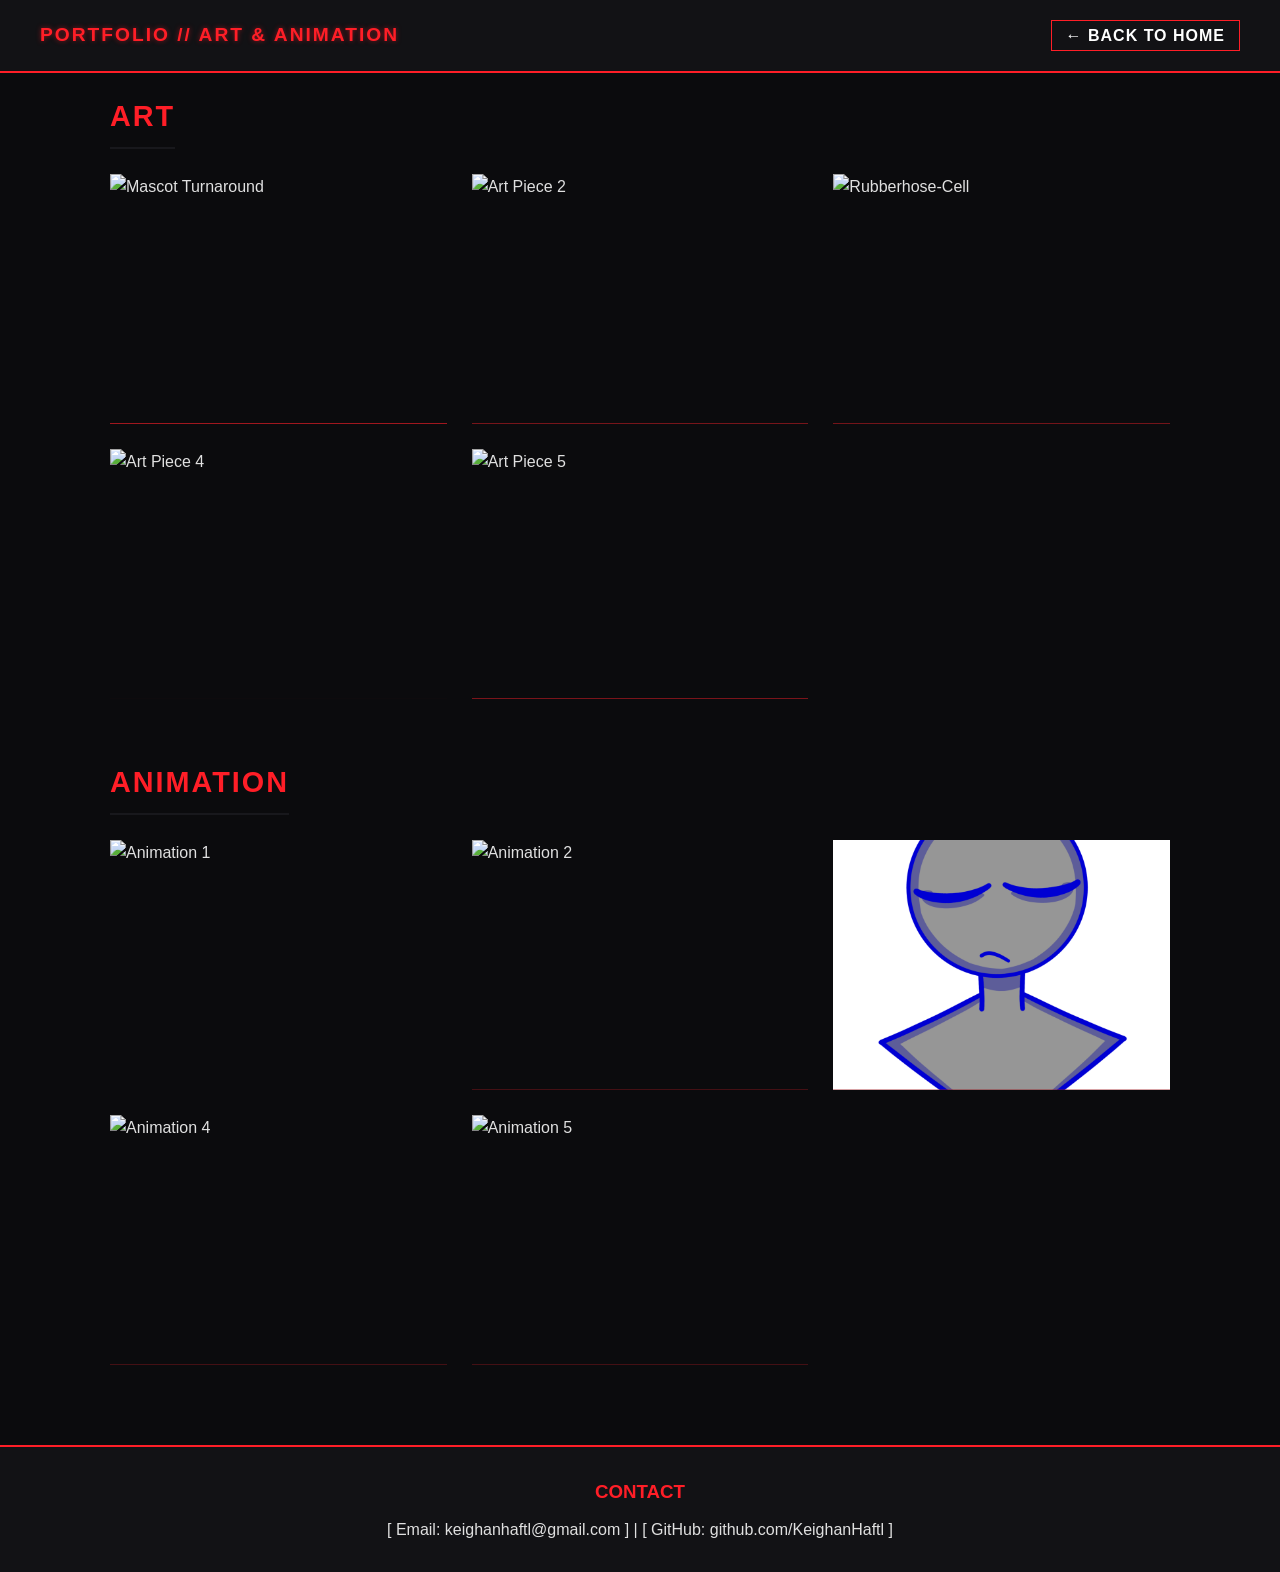
==== art.html @ bc4e9bb8 "Add files via upload" ====
<!DOCTYPE html>
<html lang="en">
<head>
    <meta charset="UTF-8">
    <meta name="viewport" content="width=device-width, initial-scale=1.0">
    <title>Art & Animation | Portfolio</title>
    <link rel="stylesheet" href="styles.css">
</head>
<body>

    <!-- Header Section -->
    <header class="site-header">
        <div class="logo">PORTFOLIO // ART & ANIMATION</div>
        <nav class="top-nav">
            <a href="index.html" class="nav-back-link">← BACK TO HOME</a>
        </nav>
    </header>

    <!-- Main Content Container -->
    <main class="content-container">

        <!-- ART SECTION -->
        <section class="gallery-section">
            <h2 class="section-title">ART</h2>
            <div class="gallery-grid">
                
                <!-- Art Item 1 -->
                <div class="gallery-card" onclick="openLightbox(this)">
                    <img src="Mascot Turnaround.PNG" class="card-media" alt="Mascot Turnaround">
                    <div class="card-overlay">
                        <h3 class="card-title">Mascot Turnaround</h3>
                        <p class="card-description">A turn around for a mascot type character inspired by many other characters from various media.</p>
                        <br/>
                        <p class="medium-description"><b>Medium</b>: Digital Art on iPad, Procreate</p>
                    </div>
                </div>

                <!-- Art Item 2 -->
                <div class="gallery-card" onclick="openLightbox(this)">
                    <img src="Demsound Art.PNG" alt="Art Piece 2" class="card-media">
                    <div class="card-overlay">
                        <h3 class="card-title">Original Character Digital Art Piece</h3>
                        <p class="card-description">A digital painting of one of my original characters, Demsound. This painting was shown in my school’s art exhibit.</p>
                        <br/>
                        <p class="medium-description"><b>Medium</b>: Digital Art on iPad, Procreate</p>
                    </div>
                </div>

                <!-- Art Item 3 -->
                <div class="gallery-card" onclick="openLightbox(this)">
                    <img src="https://i.ibb.co/k2KmHxhs/Rubberhose-Cell.png" alt="Rubberhose-Cell"" alt="Art Piece 3" class="card-media">
                    <div class="card-overlay">
                        <h3 class="card-title">Rubber Hose Cell</h3>
                        <p class="card-description">A painting that mimic an animation cell from 1930s animation.</p>
                        <br/>
                        <p class="medium-description"><b>Medium</b>: Painting with Posca markers or plastic and watercolors on watercolor paper</p>
                    </div>
                </div>

                <!-- Art Item 4 -->
                <div class="gallery-card" onclick="openLightbox(this)">
                    <img src="https://i.ibb.co/mr1XYSP5/Jane-Doe-Painting.png" alt="Art Piece 4" class="card-media">
                    <div class="card-overlay">
                        <h3 class="card-title">Jane Doe Painting</h3>
                        <p class="card-description">An painting of Jane Doe from the broadway musical “Ride the Cyclone”</p>
                        <br/>
                        <p class="medium-description"><b>Medium</b>: Painting on canvas with acrylic paint</p>
                    </div>
                </div>

                <!-- Art Item 5 -->
                <div class="gallery-card" onclick="openLightbox(this)">
                    <img src="https://i.ibb.co/TDmG9J2P/Zombie-Sculpture.png" alt="Art Piece 5" class="card-media">
                    <div class="card-overlay">
                        <h3 class="card-title">Zombie Sculpture</h3> 
                        <p class="card-description">The first sculpture I ever made of a zombie</p>
                        <br/>
                        <p class="medium-description"><b>Medium</b>: Sculpture made with wire, air dry clay, plaster bandage, a pipe cleaner, paint, and a wood board for the base</p>
                    </div>
                </div>

            </div>
        </section>

        <!-- ANIMATION SECTION -->
        <section class="gallery-section">
            <h2 class="section-title">ANIMATION</h2>
            <div class="gallery-grid">
                
                <!-- Animation Item 1 -->
                <div class="gallery-card" onclick="openLightbox(this)">
                    <img src="Clancy Reanimated.GIF" alt="Animation 1" class="card-media">
                    <div class="card-overlay">
                        <h3 class="card-title">Reanimation of a Knotts Scary Farm Animation</h3>
                        <p class="card-description">My attempt at reanimating a shot from a Knott’s Scary Farm video for their new haunted house “Inked” in frame by frame animation like in the 1930s with inspiration from Bendy and the Ink Machine</p>
                        <p class="medium-description"><b>Medium</b>: Digital Art on IPad, Toonsquid</p>
                    </div>
                </div>

                <!-- Animation Item 2 -->
                <div class="gallery-card" onclick="openLightbox(this)">
                    <img src="Head Turn.GIF" alt="Animation 2" class="card-media">
                    <div class="card-overlay">
                        <h3 class="card-title">Head Turn</h3>
                        <p class="card-description">A head turn animation</p>
                        <p class="medium-description"><b>Medium</b>: Digital Art on IPad, Toonsquid</p>
                    </div>
                </div>

                <!-- Animation Item 3 -->
                <div class="gallery-card" onclick="openLightbox(this)">
                    <img src="Keyframe Animation.GIF" alt="Animation 3" class="card-media">
                    <div class="card-overlay">
                        <h3 class="card-title">Keyframe Animation</h3>
                        <p class="card-description">A keyframe animation</p>
                        <p class="medium-description"><b>Medium</b>: Digital Art on IPad, Toonsquid</p>
                    </div>
                </div>

                <!-- Animation Item 4 -->
                <div class="gallery-card" onclick="openLightbox(this)">
                    <img src="Looking At Hand.GIF" alt="Animation 4" class="card-media">
                    <div class="card-overlay">
                        <h3 class="card-title">Looking at Hand Animation</h3>
                        <p class="card-description">Another frame by frame animation</p>
                        <p class="medium-description"><b>Medium</b>: Digital Art on IPad, Toonsquid</p>
                    </div>
                </div>

                <!-- Animation Item 5 -->
                <div class="gallery-card" onclick="openLightbox(this)">
                    <img src="Walk Animation.GIF" alt="Animation 5" class="card-media">
                    <div class="card-overlay">
                        <h3 class="card-title">Walk Animation</h3>
                        <p class="card-description">A walking animation</p>
                        <p class="medium-description"><b>Medium</b>: Digital Art on IPad, Toonsquid</p>
                    </div>
                </div>

            </div>
        </section>

    </main>

    <!-- FULL SCREEN LIGHTBOX MODAL -->
    <div id="lightbox-modal" class="lightbox-modal" onclick="closeLightbox(event)">
        <div class="lightbox-container" onclick="event.stopPropagation()">
            <button class="lightbox-close" onclick="closeLightbox()">✕</button>
            <div class="lightbox-media-wrapper">
                <img id="lightbox-img" src="" alt="Full Screen Preview">
            </div>
            <div class="lightbox-info">
                <h2 id="lightbox-title"></h2>
                <p id="lightbox-description"></p>
                <p id="lightbox-medium"></p> 
            </div>
        </div>
    </div>

    <!-- Footer Section -->
    <footer class="site-footer">
        <h3>CONTACT</h3>
        <p>[ Email: keighanhaftl@gmail.com ] | [ GitHub: github.com/KeighanHaftl ]</p>
    </footer>

    <!-- Lightbox Script -->
    <script>
        function openLightbox(card) {
            if (!card) return;

            const mediaImg = card.querySelector('.card-media');
            const titleEl = card.querySelector('.card-title');
            const descEl = card.querySelector('.card-description');
            const mediumEl = card.querySelector('.medium-description');

            const mediaSrc = mediaImg ? mediaImg.src : '';
            const titleText = titleEl ? titleEl.innerText : '';
            const descText = descEl ? descEl.innerText : '';
            const mediumHTML = mediumEl ? mediumEl.innerHTML : '';

            const modalImg = document.getElementById('lightbox-img');
            const modalTitle = document.getElementById('lightbox-title');
            const modalDesc = document.getElementById('lightbox-description');
            const modalMedium = document.getElementById('lightbox-medium');

            if (modalImg) modalImg.src = mediaSrc;
            if (modalTitle) modalTitle.innerText = titleText;
            if (modalDesc) modalDesc.innerText = descText;

            if (modalMedium) {
                if (mediumHTML) {
                    modalMedium.innerHTML = mediumHTML;
                    modalMedium.style.setProperty('display', 'block', 'important');
                } else {
                    modalMedium.style.setProperty('display', 'none', 'important');
                }
            }

            const modal = document.getElementById('lightbox-modal');
            if (modal) {
                modal.classList.add('active');
                document.body.style.overflow = 'hidden';
            }
        }

        function closeLightbox(event) {
            document.getElementById('lightbox-modal').classList.remove('active');
            document.body.style.overflow = 'auto';
        }

        document.addEventListener('keydown', function(e) {
            if (e.key === 'Escape') {
                closeLightbox();
            }
        });
    </script>
</body>
</html>
---- styles.css ----
/* ==========================================================================
   1. BASE THEME STYLES (Cyber-Canvas Dark Mode)
   ========================================================================== */
   * {
    box-sizing: border-box;
    margin: 0;
    padding: 0;
}

body {
    background-color: #0b0b0d;
    color: #e0e0e0;
    font-family: 'Segoe UI', Tahoma, Geneva, Verdana, sans-serif;
    line-height: 1.6;
}

/* Header */
.site-header {
    background-color: #121215;
    border-bottom: 2px solid #ff1e27;
    padding: 20px 40px;
    display: flex;
    justify-content: space-between;
    align-items: center;
}

.logo {
    font-weight: bold;
    font-size: 1.2rem;
    letter-spacing: 2px;
    color: #ff1e27;
    text-shadow: 0 0 5px rgba(255, 30, 39, 0.5);
}

.nav-back-link {
    color: #ffffff;
    text-decoration: none;
    font-weight: bold;
    letter-spacing: 1px;
    border: 1px solid #ff1e27;
    padding: 6px 14px;
    transition: all 0.2s ease-in-out;
}

.nav-back-link:hover {
    background-color: #ff1e27;
    color: #0b0b0d;
}

/* Hero Section */
.hero-section {
    max-width: 1100px;
    margin: 30px auto;
    padding: 0 20px;
}

.hero-image-placeholder {
    width: 100%;
    height: 350px;
    background-color: #18181c;
    border: 2px dashed #ff1e27;
    display: flex;
    justify-content: center;
    align-items: center;
    color: #ff1e27;
    font-weight: bold;
    letter-spacing: 1px;
}

/* Layout Container */
.content-container {
    max-width: 1100px;
    margin: 0 auto;
    padding: 20px;
}

/* About Me Section */
.about-section {
    display: flex;
    gap: 30px;
    align-items: center;
    margin-bottom: 50px;
    background-color: #121215;
    padding: 30px;
    border-left: 4px solid #ff1e27;
}

.about-text {
    flex: 1;
}

.about-text h2 {
    color: #ff1e27;
    margin-bottom: 15px;
    letter-spacing: 1px;
}

.about-image-placeholder {
    flex: 1;
    height: 250px;
    background-color: #18181c;
    border: 1px solid #444;
    display: flex;
    justify-content: center;
    align-items: center;
    color: #888;
}

/* Navigation Buttons (Home Page) */
.navigation-section {
    display: flex;
    justify-content: space-between;
    gap: 20px;
    margin-bottom: 50px;
}

.nav-btn {
    flex: 1;
    text-align: center;
    padding: 15px 20px;
    background-color: #18181c;
    color: #ffffff;
    text-decoration: none;
    font-weight: bold;
    letter-spacing: 1px;
    border: 2px solid #ff1e27;
    transition: all 0.2s ease-in-out;
}

.nav-btn:hover {
    background-color: #ff1e27;
    color: #0b0b0d;
    box-shadow: 0 0 12px rgba(255, 30, 39, 0.7);
    transform: translateY(-2px);
}

/* Gallery Section Base Headers */
.gallery-section {
    margin-bottom: 60px;
}

.section-title {
    color: #ff1e27;
    font-size: 1.8rem;
    letter-spacing: 2px;
    margin-bottom: 25px;
    border-bottom: 2px solid #18181c;
    padding-bottom: 8px;
    display: inline-block;
}

.subsection-title {
    color: #ffffff;
    font-size: 1.1rem;
    letter-spacing: 1px;
    margin: 20px 0 15px 0;
    opacity: 0.9;
}


/* ==========================================================================
   2. PLAYABLE GAMES ICON GRID
   ========================================================================== */
.games-container {
    margin-bottom: 40px;
}

.games-icon-grid {
    display: grid;
    grid-template-columns: repeat(auto-fit, minmax(280px, 1fr));
    gap: 20px;
    justify-content: center;
}

.game-card {
    background-color: #121215;
    border: 2px solid #ff1e27;
    padding: 20px;
    display: flex;
    flex-direction: column;
    align-items: center;
    text-align: center;
    transition: transform 0.25s ease, box-shadow 0.25s ease;
}

.game-card:hover {
    transform: translateY(-4px);
    box-shadow: 0 0 15px rgba(255, 30, 39, 0.4);
}

.game-icon-wrapper {
    width: 80px;
    height: 80px;
    background-color: #18181c;
    border: 1px solid #ff1e27;
    display: flex;
    justify-content: center;
    align-items: center;
    margin-bottom: 15px;
}

.game-icon-wrapper img {
    width: 100%;
    height: 100%;
    object-fit: cover;
}

.icon-placeholder {
    font-size: 2.2rem;
}

.game-card-content {
    display: flex;
    flex-direction: column;
    align-items: center;
    flex: 1;
}

.game-card-title {
    color: #ff1e27;
    font-size: 1.2rem;
    letter-spacing: 1px;
    margin-bottom: 8px;
}

.game-card-description {
    color: #e0e0e0;
    font-size: 0.85rem;
    line-height: 1.4;
    margin-bottom: 15px;
    flex: 1;
}

.game-card-link {
    display: inline-block;
    padding: 8px 16px;
    background-color: #18181c;
    color: #ffffff;
    border: 1px solid #ff1e27;
    text-decoration: none;
    font-weight: bold;
    font-size: 0.85rem;
    letter-spacing: 1px;
    transition: all 0.2s ease-in-out;
}

.game-card-link:hover {
    background-color: #ff1e27;
    color: #0b0b0d;
}


/* ==========================================================================
   3. GENERAL GALLERY GRID LAYOUT
   ========================================================================== */
.gallery-grid {
    display: grid;
    grid-template-columns: repeat(auto-fill, minmax(280px, 1fr));
    gap: 25px;
    justify-content: center;
}

.gallery-card {
    position: relative;
    width: 100%;
    height: 250px;
    overflow: hidden;
    cursor: pointer;
}

.card-media {
    width: 100%;
    height: 100%;
    object-fit: cover;
    display: block;
    transition: transform 0.3s ease;
}

.gallery-card:hover .card-media {
    transform: scale(1.05);
}

.card-overlay {
    position: absolute;
    bottom: 0;
    left: 0;
    right: 0;
    background: rgba(18, 18, 21, 0.92);
    border-top: 2px solid #ff1e27;
    padding: 15px;
    transform: translateY(100%);
    transition: transform 0.3s ease-in-out;
    max-height: 100%;
    overflow-y: auto;
}

.gallery-card:hover .card-overlay {
    transform: translateY(0);
}

.card-title {
    color: #ff1e27;
    font-size: 1.1rem;
    margin-bottom: 5px;
    letter-spacing: 1px;
}

.card-description {
    color: #e0e0e0;
    font-size: 0.85rem;
    line-height: 1.4;
}


/* ==========================================================================
   4. CERTIFICATES & ACCOLADES LAYOUT
   ========================================================================== */
.cert-list {
    display: flex;
    flex-direction: column;
    gap: 25px;
    margin-bottom: 40px;
}

.cert-card {
    display: flex;
    gap: 20px;
    background-color: #121215;
    border: 2px solid #ff1e27;
    padding: 20px;
    align-items: center;
    transition: transform 0.25s ease, box-shadow 0.25s ease;
}

.cert-card:hover {
    transform: translateY(-2px);
    box-shadow: 0 0 15px rgba(255, 30, 39, 0.3);
}

.cert-media-wrapper {
    width: 200px;
    height: 140px;
    flex-shrink: 0;
    cursor: pointer;
    overflow: hidden;
    border: 1px solid #ff1e27;
}

.cert-media-wrapper img {
    width: 100%;
    height: 100%;
    object-fit: cover;
    transition: transform 0.3s ease;
}

.cert-media-wrapper:hover img {
    transform: scale(1.05);
}

.cert-details {
    flex: 1;
}

.cert-issuer {
    color: #ff1e27;
    font-size: 0.85rem;
    font-weight: bold;
    letter-spacing: 1px;
    margin-bottom: 10px;
}


/* ==========================================================================
   5. SCHOOL ART EXHIBITION SECTION
   ========================================================================== */
.exhibition-container {
    background-color: #121215;
    border: 2px solid #ff1e27;
    padding: 30px;
    display: flex;
    flex-direction: column;
    gap: 25px;
}

.exhibition-content {
    display: flex;
    flex-direction: column;
    align-items: flex-start;
    gap: 15px;
}

.exhibition-text {
    font-size: 1rem;
    line-height: 1.6;
    color: #e0e0e0;
}

.exhibition-link {
    display: inline-block;
    padding: 10px 20px;
    background-color: #18181c;
    color: #ffffff;
    border: 1px solid #ff1e27;
    text-decoration: none;
    font-weight: bold;
    font-size: 0.9rem;
    letter-spacing: 1px;
    transition: all 0.2s ease-in-out;
}

.exhibition-link:hover {
    background-color: #ff1e27;
    color: #0b0b0d;
    box-shadow: 0 0 10px rgba(255, 30, 39, 0.5);
}

.exhibition-grid {
    display: grid;
    grid-template-columns: repeat(auto-fit, minmax(280px, 1fr));
    gap: 20px;
}


/* ==========================================================================
   6. LIGHTBOX MODAL
   ========================================================================== */
.lightbox-modal {
    display: none;
    position: fixed;
    top: 0;
    left: 0;
    width: 100vw;
    height: 100vh;
    background-color: rgba(11, 11, 13, 0.95);
    z-index: 1000;
    justify-content: center;
    align-items: center;
    padding: 30px;
}

.lightbox-modal.active {
    display: flex;
}

.lightbox-container {
    position: relative;
    display: flex;
    width: 90vw;
    max-width: 1200px;
    height: 80vh;
    background-color: #121215;
    border: 2px solid #ff1e27;
    box-shadow: 0 0 25px rgba(255, 30, 39, 0.4);
    overflow: hidden;
}

.lightbox-close {
    position: absolute;
    top: 15px;
    right: 20px;
    background: transparent;
    border: none;
    color: #ff1e27;
    font-size: 1.8rem;
    font-weight: bold;
    cursor: pointer;
    z-index: 10;
    transition: color 0.2s ease;
}

.lightbox-close:hover {
    color: #ffffff;
}

/* Lightbox Image Wrapper - Fixes Image Scaling/Stretching */
.lightbox-media-wrapper {
    flex: 1.5;
    display: flex;
    justify-content: center;
    align-items: center;
    background-color: #000;
    padding: 20px;
    overflow: hidden;
}

.lightbox-media-wrapper img {
    max-width: 100%;
    max-height: 100%;
    object-fit: contain;
}

.lightbox-info {
    flex: 1;
    padding: 40px 30px;
    border-left: 2px solid #ff1e27;
    display: flex;
    flex-direction: column;
    justify-content: flex-start;
    overflow-y: auto;
    background-color: #121215;
}

.lightbox-info h2 {
    color: #ff1e27;
    font-size: 1.6rem;
    margin-bottom: 20px;
    border-bottom: 1px solid #ff1e27;
    padding-bottom: 10px;
    letter-spacing: 1px;
}

.lightbox-info p {
    color: #e0e0e0;
    font-size: 1rem;
    line-height: 1.6;
}

#lightbox-medium {
    color: #e0e0e0;
    font-size: 0.95rem;
    margin-top: 15px;
    display: block;
}

#lightbox-medium b {
    color: #ff1e27;
}


/* ==========================================================================
   7. FOOTER & RESPONSIVE BREAKPOINTS
   ========================================================================== */
.site-footer {
    background-color: #121215;
    border-top: 2px solid #ff1e27;
    padding: 30px;
    text-align: center;
}

.site-footer h3 {
    color: #ff1e27;
    margin-bottom: 10px;
}

@media (max-width: 768px) {
    .about-section {
        flex-direction: column;
    }

    .navigation-section {
        flex-direction: column;
    }

    .cert-card {
        flex-direction: column;
        align-items: stretch;
    }

    .cert-media-wrapper {
        width: 100%;
        height: 200px;
    }

    .lightbox-container {
        flex-direction: column;
        height: 90vh;
    }

    .lightbox-media-wrapper {
        flex: 1;
    }

    .lightbox-info {
        flex: 1;
        border-left: none;
        border-top: 2px solid #ff1e27;
        padding: 20px;
    }
}
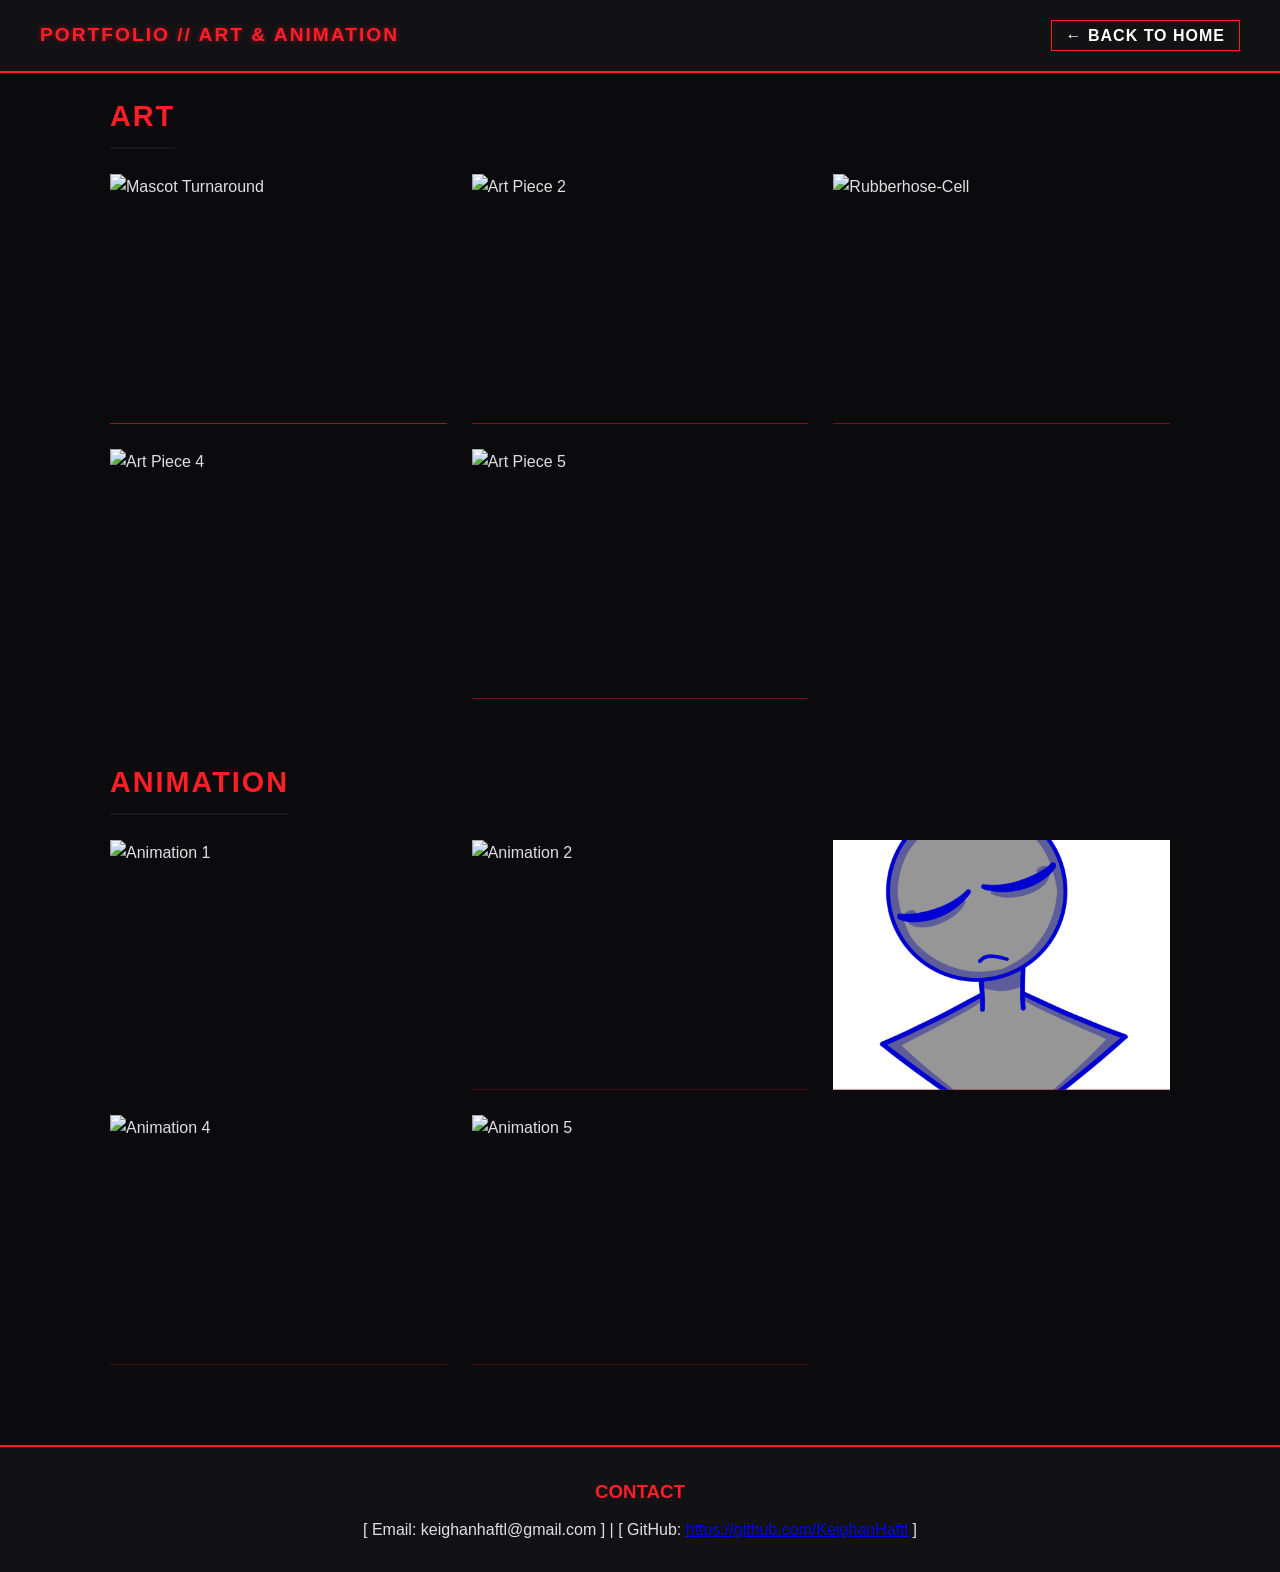
==== commit 3680a487: "art.html The HTML structure was duplicated, including all sections and content, which may lead to re" ====
--- a/art.html
+++ b/art.html
@@ -160,7 +160,7 @@
     <!-- Footer Section -->
     <footer class="site-footer">
         <h3>CONTACT</h3>
-        <p>[ Email: keighanhaftl@gmail.com ] | [ GitHub: github.com/KeighanHaftl ]</p>
+        <p>[ Email: keighanhaftl@gmail.com ] | [ GitHub: <a href="https://github.com/KeighanHaftl">https://github.com/KeighanHaftl</a> ]</p>
     </footer>
 
     <!-- Lightbox Script -->
@@ -215,4 +215,4 @@
         });
     </script>
 </body>
-</html>+</html>
